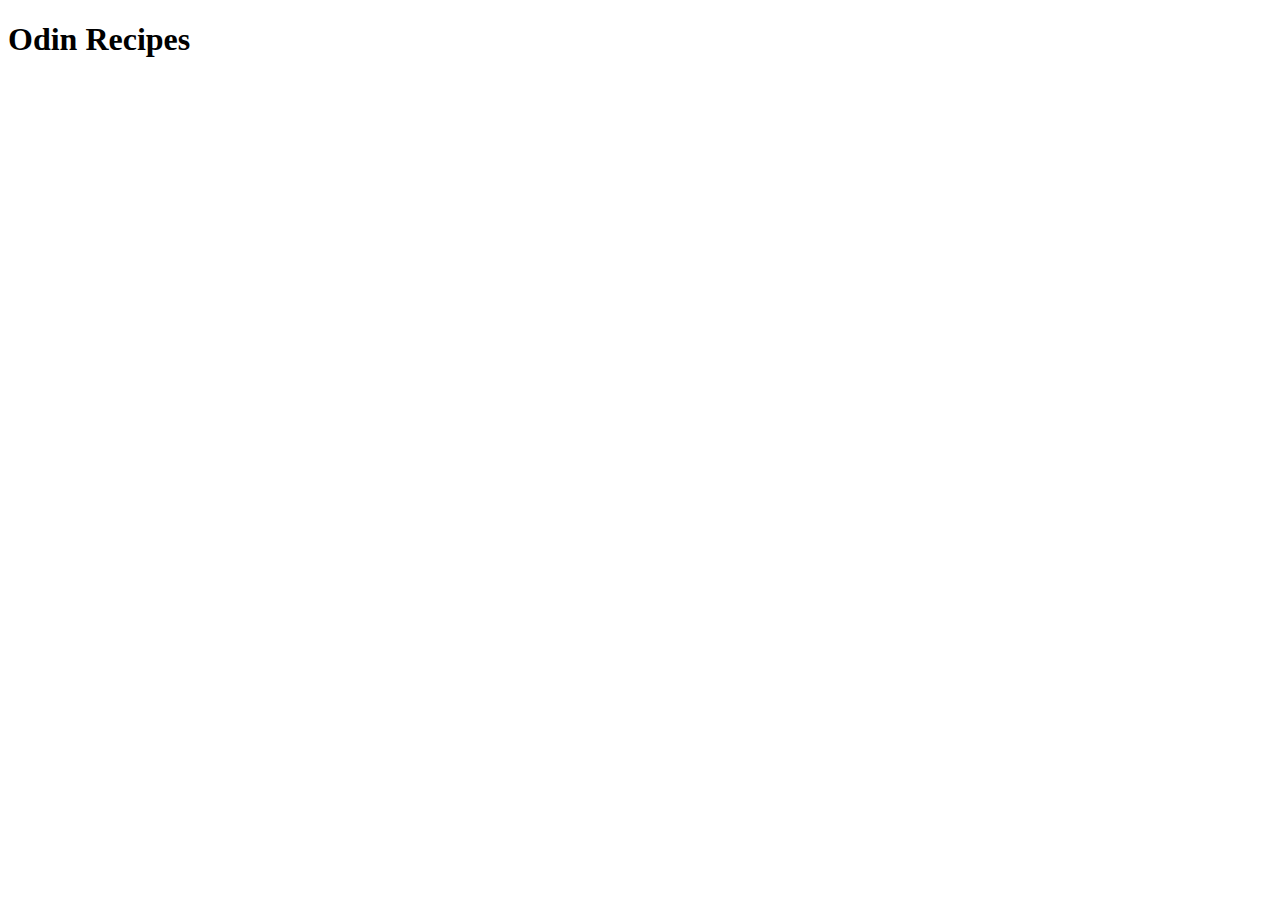
==== index.html @ 962a2b33 "Boilerplate html template and h1 added" ====
<!DOCTYPE html>
<html lang="en">
<head>
    <meta charset="UTF-8">
    <meta name="viewport" content="width=device-width, initial-scale=1.0">
    <title>Homepage</title>
</head>
<body>
    <h1>Odin Recipes</h1>

    
</body>
</html>
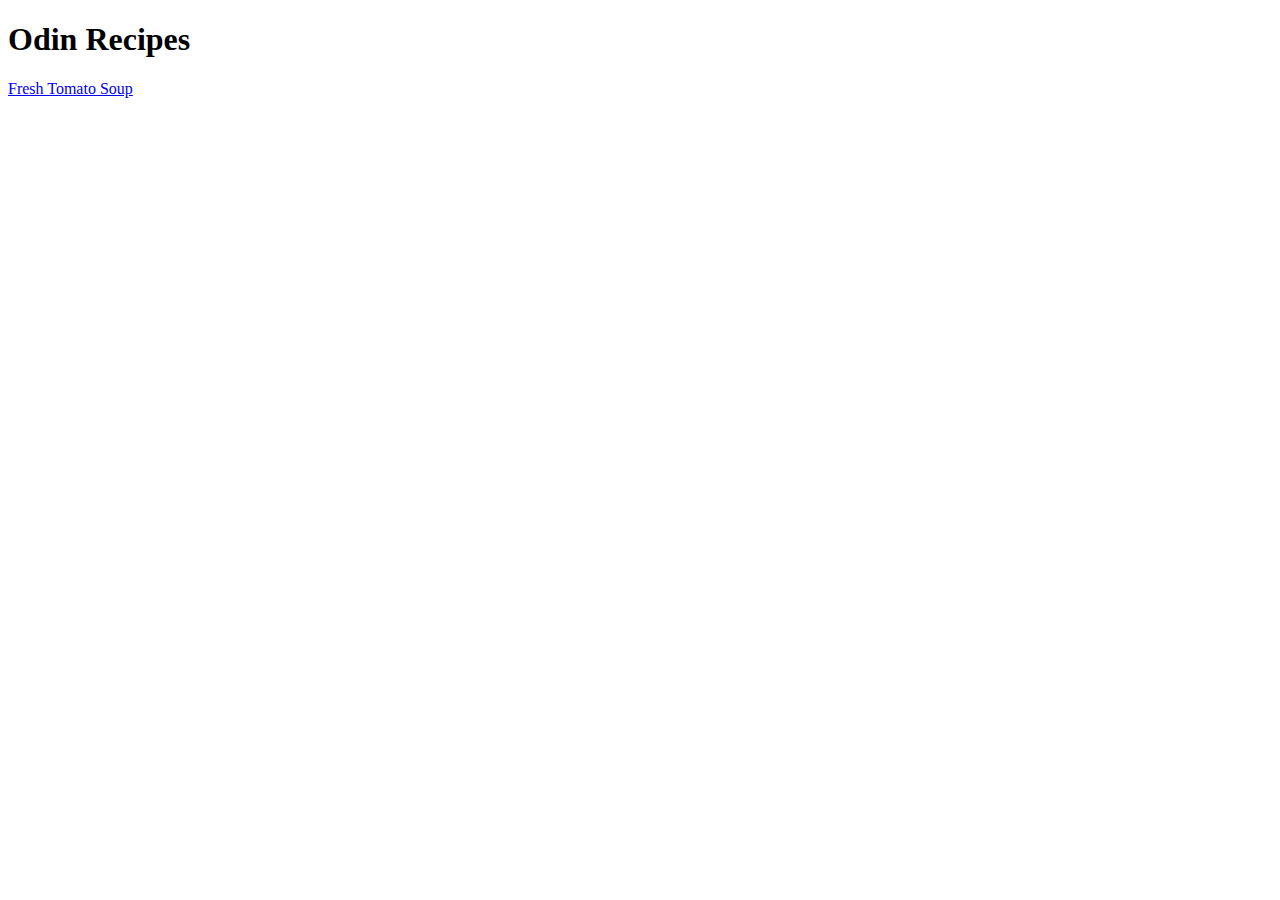
==== commit 9b851c46: "Added recipe directory and tomato soup file" ====
--- a/index.html
+++ b/index.html
@@ -7,7 +7,7 @@
 </head>
 <body>
     <h1>Odin Recipes</h1>
-
-    
+        <a href="./recipes/fresh-tomato-soup.html">Fresh Tomato Soup</a>
+            
 </body>
 </html>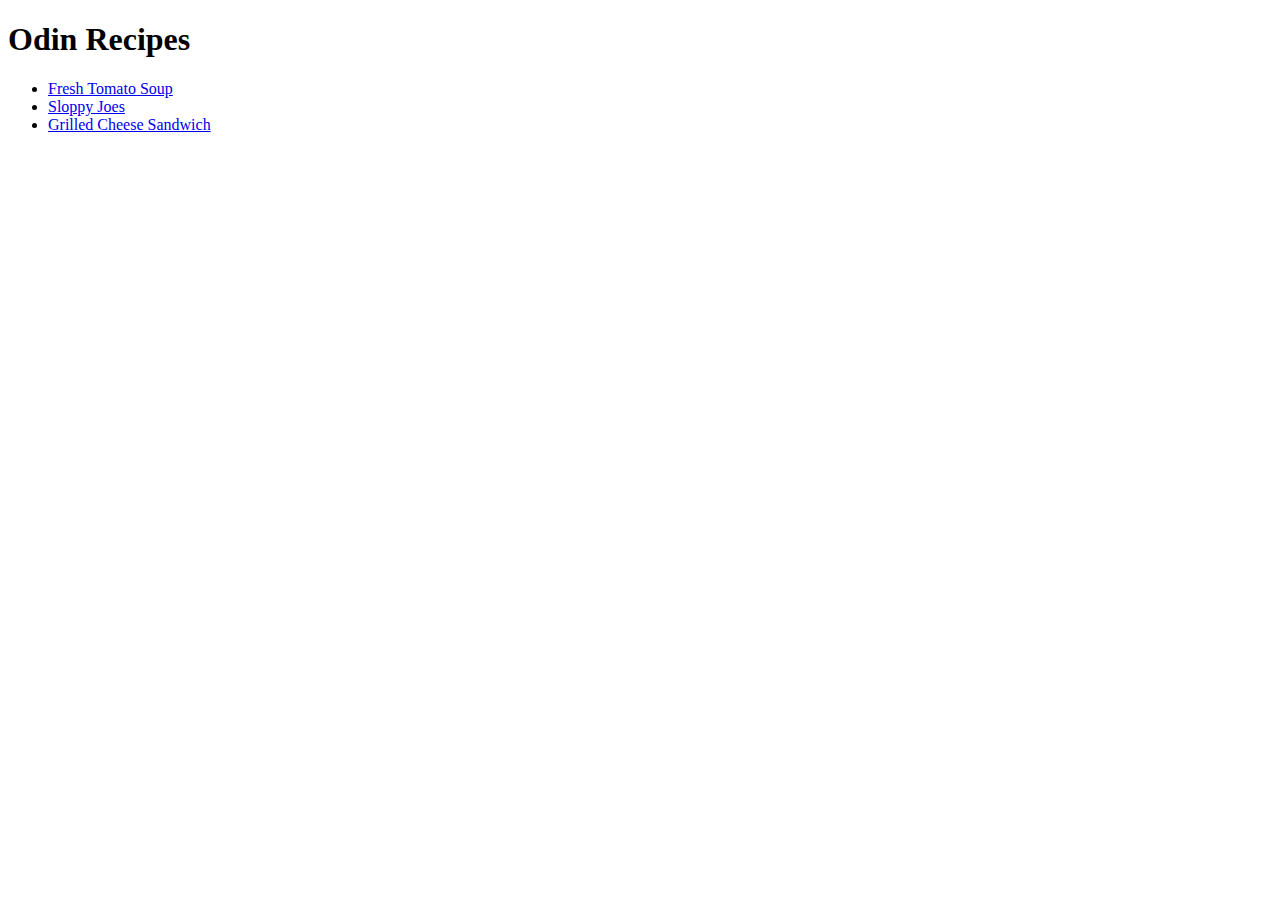
==== commit 51b39156: "Added two new links to new recipe files" ====
--- a/index.html
+++ b/index.html
@@ -7,7 +7,10 @@
 </head>
 <body>
     <h1>Odin Recipes</h1>
-        <a href="./recipes/fresh-tomato-soup.html">Fresh Tomato Soup</a>
-            
+        <ul>
+            <li><a href="./recipes/fresh-tomato-soup.html">Fresh Tomato Soup</a></li>
+            <li><a href="./recipes/sloppy-joes.html">Sloppy Joes</a></li>
+            <li><a href="./recipes/grilled-cheese-sandwich.html">Grilled Cheese Sandwich</a></li>
+        </ul>
 </body>
 </html>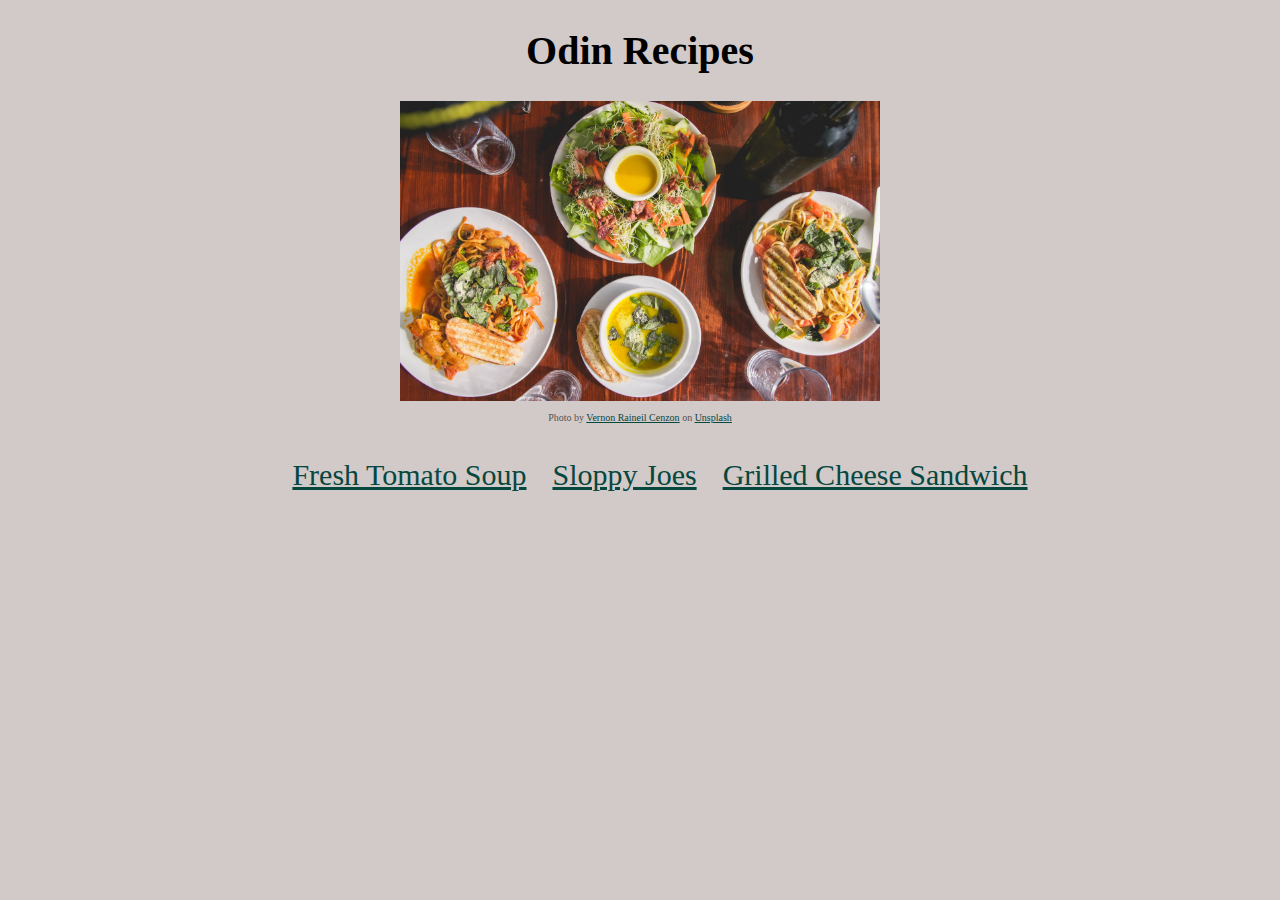
==== commit 153fca30: "Added class elements to help with stylesheet" ====
--- a/index.html
+++ b/index.html
@@ -3,14 +3,23 @@
 <head>
     <meta charset="UTF-8">
     <meta name="viewport" content="width=device-width, initial-scale=1.0">
+    <link rel="stylesheet" href="./style.css"/>
     <title>Homepage</title>
 </head>
 <body>
-    <h1>Odin Recipes</h1>
-        <ul>
-            <li><a href="./recipes/fresh-tomato-soup.html">Fresh Tomato Soup</a></li>
-            <li><a href="./recipes/sloppy-joes.html">Sloppy Joes</a></li>
-            <li><a href="./recipes/grilled-cheese-sandwich.html">Grilled Cheese Sandwich</a></li>
-        </ul>
+    <h1 class="header">Odin Recipes</h1>
+        
+        <div class="block-one">
+            <img class="home-image" src="./images/homepageimage.jpg" alt="table with different delicious meals staged"/><br>
+            Photo by <a href="https://unsplash.com/@thevernon?utm_content=creditCopyText&utm_medium=referral&utm_source=unsplash">Vernon Raineil Cenzon</a> on <a href="https://unsplash.com/photos/four-assorted-dishes-on-wooden-surface-I2uJU-5ZIGI?utm_content=creditCopyText&utm_medium=referral&utm_source=unsplash">Unsplash</a>
+        </div>
+        
+        <div class="block-two">
+            <ul class="ullist-one">
+                <li class="lilist-one"><a href="./recipes/fresh-tomato-soup.html">Fresh Tomato Soup</a></li>
+                <li class="lilist-one"><a href="./recipes/sloppy-joes.html">Sloppy Joes</a></li>
+                <li class="lilist-one"><a href="./recipes/grilled-cheese-sandwich.html">Grilled Cheese Sandwich</a></li>
+            </ul>
+        </div>  
 </body>
 </html>--- a/style.css
+++ b/style.css
@@ -0,0 +1,46 @@
+
+
+body {
+    background-color: rgb(210, 201, 201);
+    color: rgb(85, 83, 83);
+}
+
+.header {
+    color: black;
+    font-weight: 800;
+    text-align: center;
+    font-size: 40px;
+}
+
+a {
+    color: rgb(6, 71, 62);
+}
+
+.block-one {
+    text-align: center;
+    font-size: 10px;
+}
+
+.home-image {
+    display: block;
+    height: 300px;
+    margin-left: auto;
+    margin-right: auto;
+}
+
+.block-two {
+    font-size: 30px;
+}
+
+.ullist-one {
+    list-style-type: none;
+    display:flex;
+    justify-content: center;  
+}
+
+.ullist-one .lilist-one {
+    display: list-item;
+    padding: 5px 10px;
+    margin: 0 3px;
+}
+
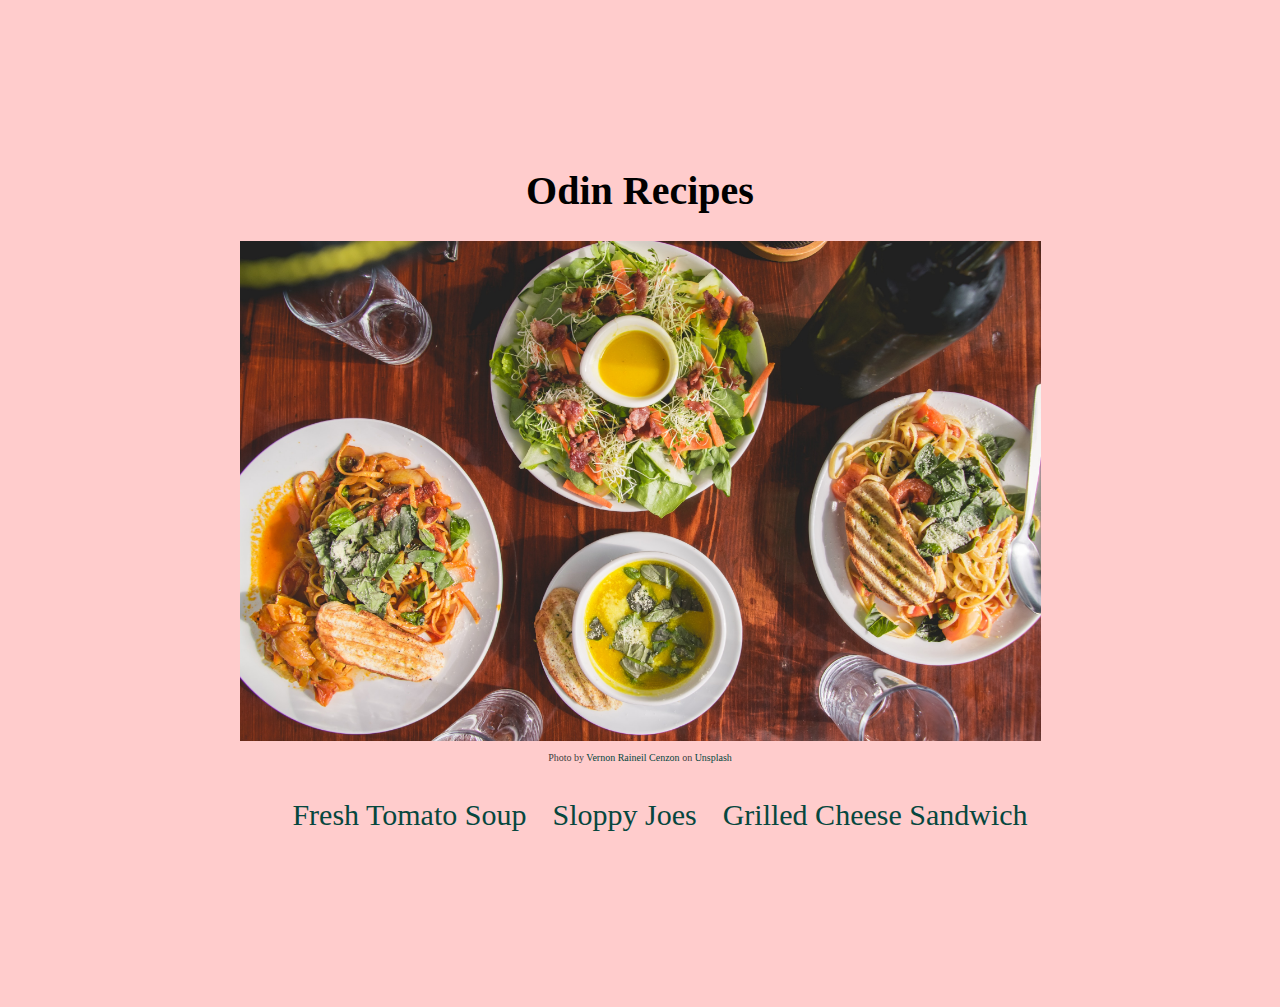
==== commit d86b6ea1: "Practice adding padding margins and box elements" ====
--- a/index.html
+++ b/index.html
@@ -6,7 +6,7 @@
     <link rel="stylesheet" href="./style.css"/>
     <title>Homepage</title>
 </head>
-<body>
+<body id="frontpage">
     <h1 class="header">Odin Recipes</h1>
         
         <div class="block-one">
--- a/style.css
+++ b/style.css
@@ -1,8 +1,18 @@
 
 
 body {
-    background-color: rgb(210, 201, 201);
-    color: rgb(85, 83, 83);
+    color: rgb(64, 61, 61);      
+}
+
+#altpage {
+    background: linear-gradient(rgba(255, 0, 0, 0.200), rgba(0, 0, 0, 0.300));
+    background-size: cover;
+}
+
+#frontpage {
+    background-color: rgb(255, 0, 0, 0.200);
+    padding: 40px;
+    margin: 100px auto;    
 }
 
 .header {
@@ -14,6 +24,7 @@
 
 a {
     color: rgb(6, 71, 62);
+    text-decoration: none;
 }
 
 .block-one {
@@ -23,7 +34,8 @@
 
 .home-image {
     display: block;
-    height: 300px;
+    height: 500px;
+    width: auto;
     margin-left: auto;
     margin-right: auto;
 }
@@ -38,9 +50,14 @@
     justify-content: center;  
 }
 
-.ullist-one .lilist-one {
+.lilist-one {
     display: list-item;
     padding: 5px 10px;
     margin: 0 3px;
 }
 
+.container {
+    margin: 0 auto;
+    padding: 40px;
+    font-size: 20px;
+}